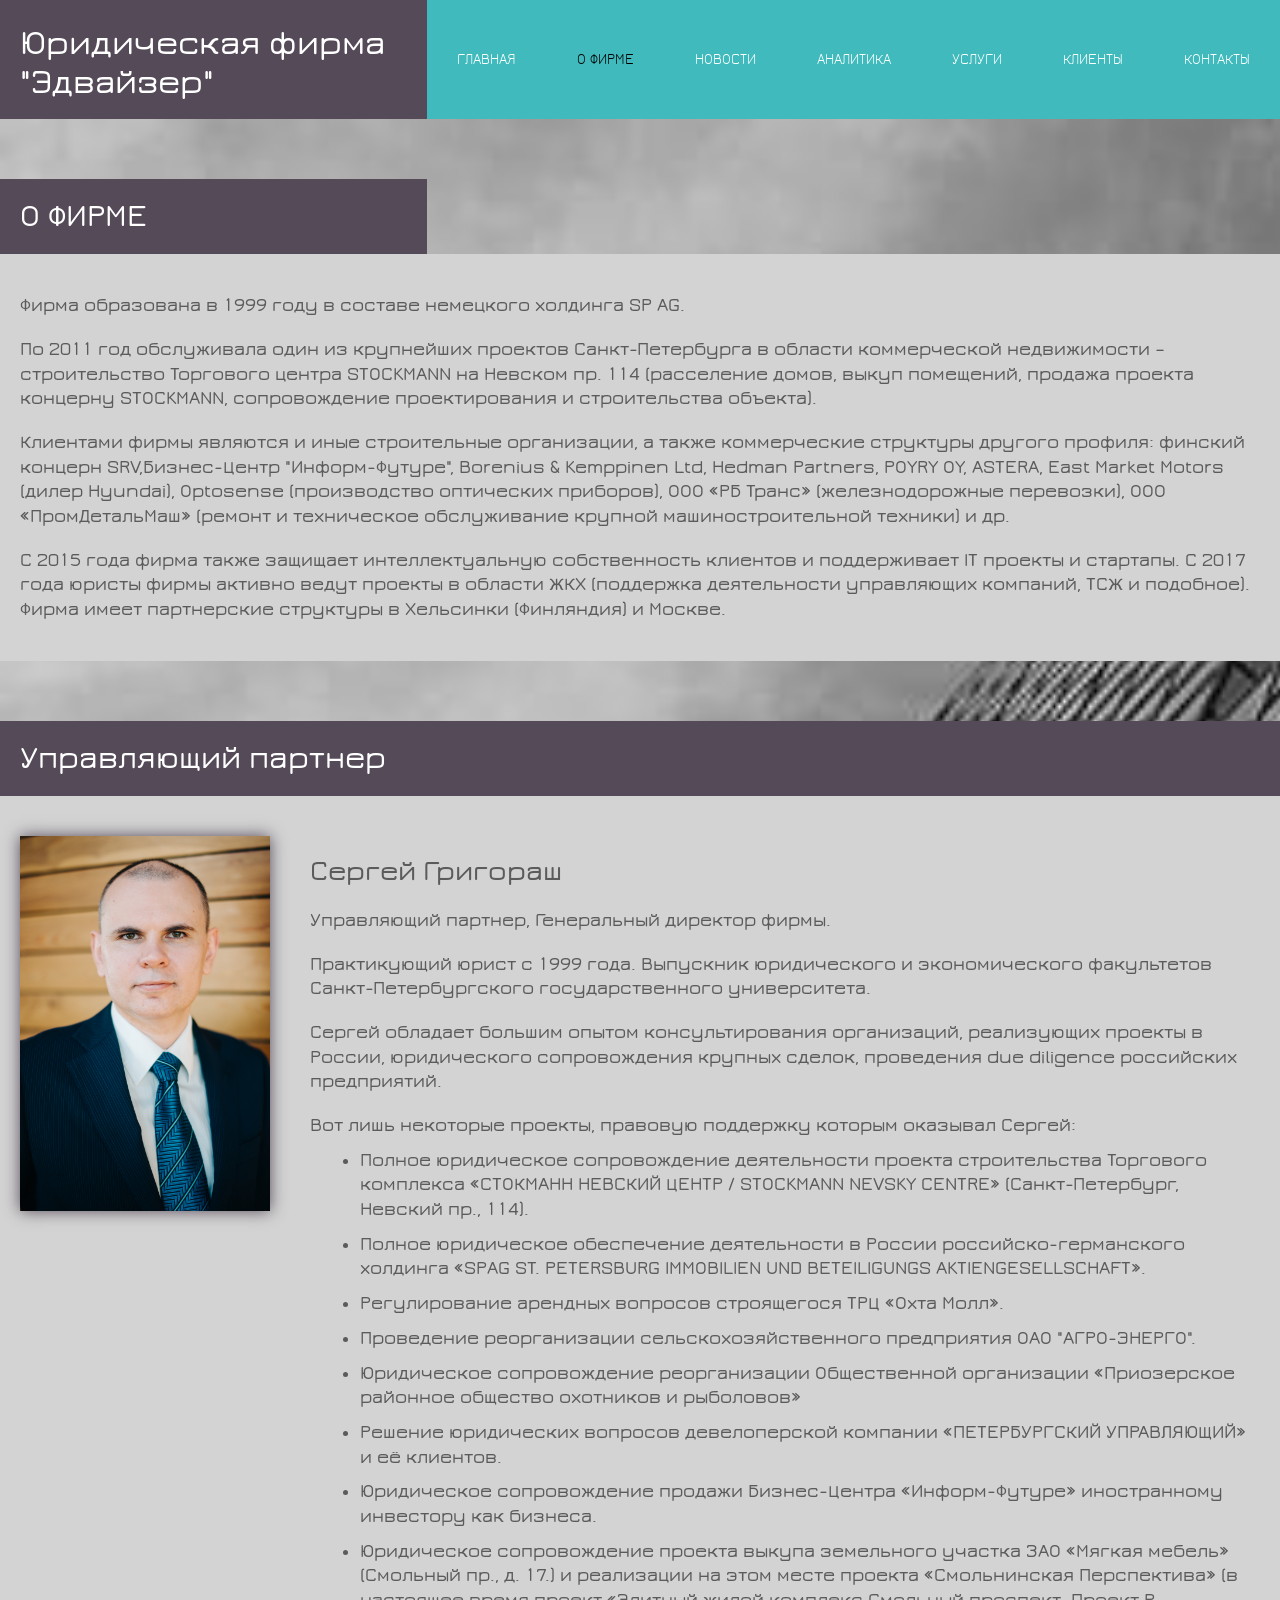
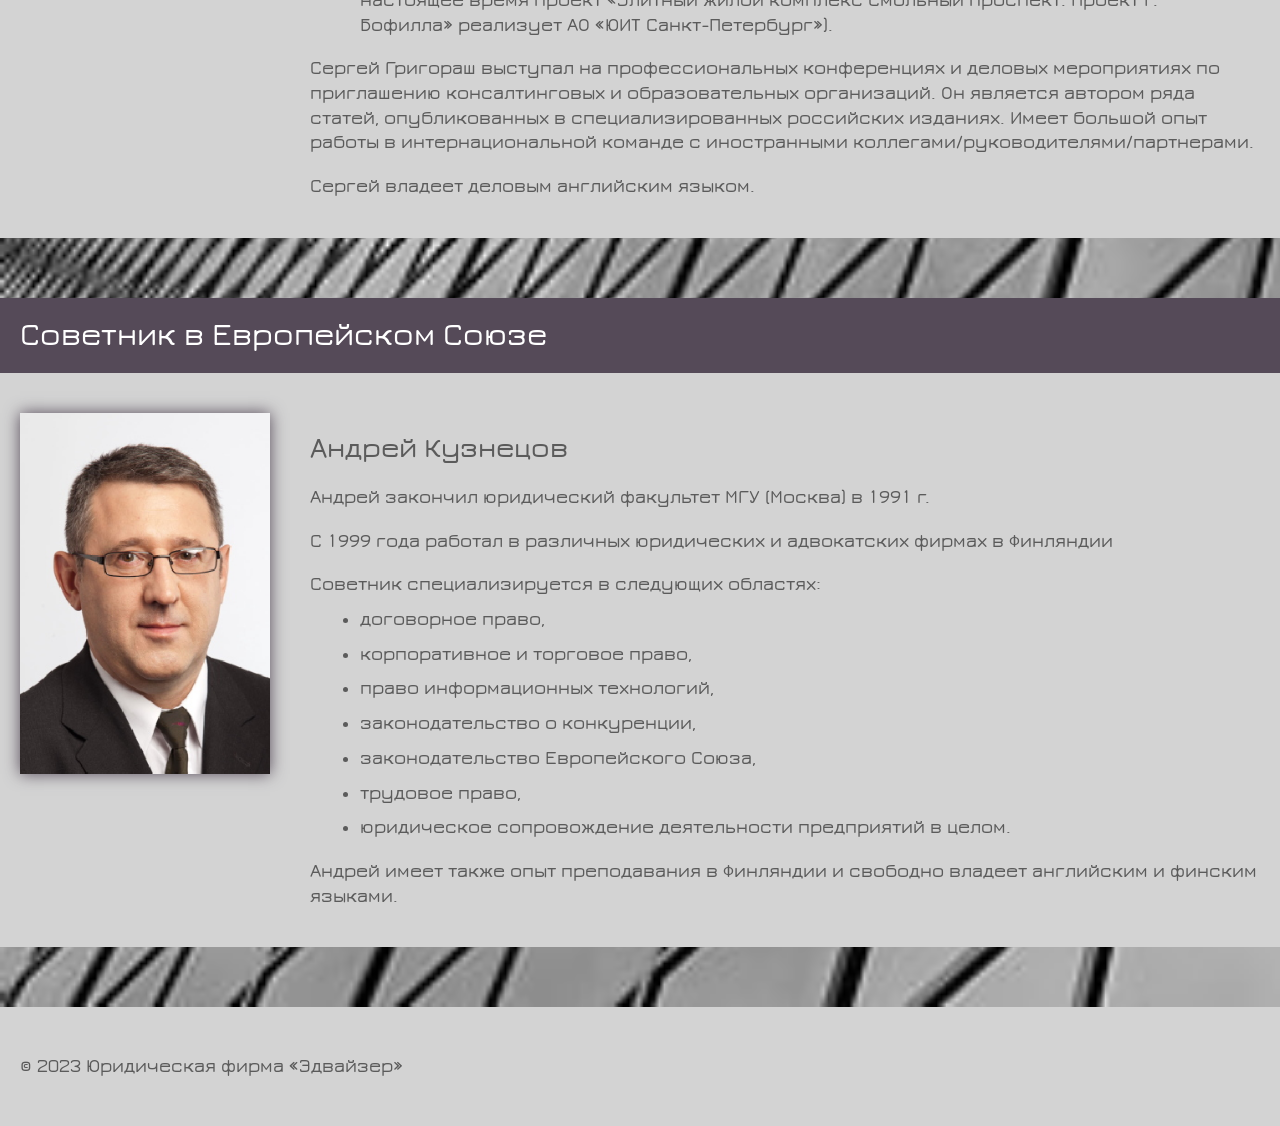
==== about.html @ 4d9f689a "feat: скопировать конетнт из первой версии сайта" ====
<!DOCTYPE html>
<html lang="ru">

<head>
  <meta charset="UTF-8">
  <meta http-equiv="X-UA-Compatible" content="IE=edge">
  <meta name="viewport" content="width=device-width, initial-scale=1.0">
  <link rel="stylesheet" href="./styles/normalize.css">
  <link rel="stylesheet" href="./styles/styles.css">
  <title>О ФИРМЕ</title>
</head>

<body class="page">

  <header class="header">
    <h1 class="header__title">Юридическая фирма "Эдвайзер"</h1>
    <nav class="nav">
      <a href="./index.html" class="nav__title">главная</a>
      <a href="./about.html" class="nav__title  nav__title_active">о фирме</a>
      <a href="./news.html" class="nav__title">новости</a>
      <a href="#" class="nav__title">аналитика</a>
      <a href="./service.html" class="nav__title">услуги</a>
      <a href="./clients.html" class="nav__title">клиенты</a>
      <a href="./contacts.html" class="nav__title">контакты</a>
    </nav>
  </header>

  <!-- ОСНОВНОЕ -->
  <main class="content content__about-firm">
    <section class="block">
      <h2 class="block__title block__title_about-firm">О ФИРМЕ</h2>
      <article class="block__text">
        <p> Фирма образована в 1999 году в составе немецкого
          холдинга SP AG.
        </p>
        <p>
          По 2011 год обслуживала один из крупнейших проектов Санкт-Петербурга в области коммерческой недвижимости –
          строительство Торгового центра STOCKMANN на Невском пр. 114 (расселение домов, выкуп помещений, продажа
          проекта концерну STOCKMANN, сопровождение проектирования и строительства объекта).
        </p>
        <p>
          Клиентами фирмы являются и иные строительные
          организации, а также коммерческие структуры другого профиля: финский концерн SRV,Бизнес-Центр
          "Информ-Футуре", Borenius & Kemppinen Ltd, Hedman Partners, POYRY OY, ASTERA, East Market Motors (дилер
          Hyundai), Optosense (производство оптических приборов), ООО «РБ Транс» (железнодорожные перевозки), ООО
          «ПромДетальМаш» (ремонт и техническое обслуживание крупной машиностроительной техники) и др.
        </p>
        <p>
          С 2015 года фирма также защищает интеллектуальную
          собственность клиентов и поддерживает IT проекты и стартапы.
          С 2017 года юристы фирмы активно ведут проекты в области ЖКХ (поддержка деятельности управляющих компаний,
          ТСЖ и подобное).
          Фирма имеет партнерские структуры в Хельсинки (Финляндия) и Москве.
        </p>
      </article>
    </section>

    <!-- ГРИГОРАШ -->
    <section class="block">
      <h2 class="block__title">Управляющий партнер</h2>
      <div class="block__description">
        <div class="block__photo-place">
          <img class="block__photo" src="./images/Grigorash-portrait.jpg" alt="Портрет Григораш">
        </div>
        <article class="block__text">
          <h2>Сергей Григораш</h2>
          <p>Управляющий партнер, Генеральный директор фирмы.</p>
          <p>Практикующий юрист с 1999 года. Выпускник юридического и экономического факультетов Санкт-Петербургского
            государственного университета.</p>
          <p>Сергей обладает большим опытом консультирования организаций, реализующих проекты в России, юридического
            сопровождения крупных сделок, проведения due diligence российских предприятий.</p>
          <ul><span class="block__list_header">Вот лишь некоторые проекты, правовую поддержку которым оказывал
              Сергей:</span>
            <li class="block__list">Полное юридическое сопровождение деятельности проекта строительства Торгового
              комплекса «СТОКМАНН
              НЕВСКИЙ ЦЕНТР / STOCKMANN NEVSKY CENTRE» (Санкт-Петербург, Невский пр., 114).</li>
            <li class="block__list">Полное юридическое обеспечение деятельности в России российско-германского холдинга
              «SPAG ST. PETERSBURG
              IMMOBILIEN UND BETEILIGUNGS AKTIENGESELLSСHAFT».</li>
            <li class="block__list">Регулирование арендных вопросов строящегося ТРЦ «Охта Молл».</li>
            <li class="block__list">Проведение реорганизации сельскохозяйственного предприятия ОАО "АГРО-ЭНЕРГО".</li>
            <li class="block__list">Юридическое сопровождение реорганизации Общественной организации «Приозерское
              районное общество
              охотников и рыболовов»</li>
            <li class="block__list">Решение юридических вопросов девелоперской компании «ПЕТЕРБУРГСКИЙ УПРАВЛЯЮЩИЙ» и её
              клиентов.</li>
            <li class="block__list">Юридическое сопровождение продажи Бизнес-Центра «Информ-Футуре» иностранному
              инвестору как бизнеса.</li>
            <li class="block__list">Юридическое сопровождение проекта выкупа земельного участка ЗАО «Мягкая мебель»
              (Смольный пр., д. 17.) и
              реализации на этом месте проекта «Смольнинская Перспектива» (в настоящее время проект «Элитный жилой
              комплекс Смольный проспект. Проект Р. Бофилла» реализует АО «ЮИТ Санкт-Петербург»).</li>
          </ul>
          <p>Сергей Григораш выступал на профессиональных конференциях и деловых мероприятиях по приглашению
            консалтинговых и образовательных организаций. Он является автором ряда статей, опубликованных в
            специализированных российских изданиях. Имеет большой опыт работы в интернациональной команде с иностранными
            коллегами/руководителями/партнерами.</p>
          <p>Сергей владеет деловым английским языком.</p>
        </article>
      </div>
    </section>

    <!-- КУЗНЕЦОВ -->
    <section class="block">
      <h2 class="block__title">Советник в Европейском Союзе</h2>
      <div class="block__description">
        <div class="block__photo-place">
          <img class="block__photo" src="./images/Kuznetsov-portrait.png" alt="Портрет Кузнецов">
        </div>
        <article class="block__text">
          <h2>Андрей Кузнецов</h2>
          <p>Андрей закончил юридический факультет МГУ (Москва) в 1991 г.</p>
          <p>C 1999 года работал в различных юридических и адвокатских фирмах в Финляндии</p>
          <ul><span class="block__list_header">Советник специализируется в
              следующих областях:</span>
            <li class="block__list">договорное право,</li>
            <li class="block__list">корпоративное и торговое право,</li>
            <li class="block__list">право информационных технологий,</li>
            <li class="block__list">законодательство о конкуренции,</li>
            <li class="block__list">законодательство Европейского Союза,</li>
            <li class="block__list">трудовое право,</li>
            <li class="block__list">юридическое сопровождение деятельности предприятий в целом.</li>
          </ul>
          <p>Андрей имеет также опыт преподавания в Финляндии и свободно владеет английским и финским языками.</p>
        </article>
      </div>
    </section>

  </main>

  <!-- ПОДВАЛ -->
  <footer class="footer">
    <p class="card__text card_theme_grey">​​© 2023 Юридическая фирма «Эдвайзер»</p>
  </footer>

</body>

</html>
---- styles/styles.css ----
/* ШРИФТЫ */

@font-face {
  src: url(../fonts/JuraBold.woff);
  font-family: 'Jura Bold';
  font-style: bold;
}
@font-face {
  src: url(../fonts/JuraLight.woff);
  font-family: 'Jura Light';
  font-style: light;
}
@font-face {
  src: url(../fonts/JuraMedium.woff);
  font-family: 'Jura Medium';
  font-weight: medium;
}

@font-face {
  src: url(../fonts/JuraRegular.woff);
  font-family: 'Jura';
}

/* ОБЩИЕ */
/* a {
  margin: 0;
  padding: 0;
  text-decoration: none;
} */

.page {
  min-width: 1100px;
  max-width: 1600px;
  height: 100%;
  margin: 0 auto;
  display: flex;
  flex-direction: column;
  font-family: 'Jura Bold', Arial, Helvetica, sans-serif;
  font-size: 15px;
}

/* ЗАГОЛОВОК */
.header {
  min-height: 119px;
  background-color: rgb(85, 74, 88);
  display: flex;
  position: sticky;
  top: 0;
}

.header__title {
  width: 33.33%;
  height: 71px;
  line-height: 1.1em;
  font-size: 35px;
  color: rgb(255, 255, 255);
  font-weight: 100;
  margin: auto;
  box-sizing: border-box;
  padding-left: 20px;
}

/* МЕНЮ */
.nav {
  width: 66.67%;
  height: 119px;
  background-color: rgb(64, 186, 188);
  display: flex;
  justify-content: space-between;
  box-sizing: border-box;

}

.nav__title {
  text-decoration: none;
  font-family: jura, sans-serif;
  line-height: 20px;
  color: rgb(255, 255, 255);
  text-transform: uppercase;
  margin: auto;
  transition: transform .2s linear;
}

.nav__title:hover {
  transform: scale(1.2);
}

.nav__title_active {
  color: black;
}

/* ОСНОВНОЕ */
.content {
  /* min-height: 300px; */
  background-image: url(../images/building.jpg);
  background-repeat: no-repeat;
  background-size: cover;
  margin: 0;
  display: flex;
  padding-bottom: 60px;
}

.content__about-firm {
  flex-direction: column;
}

.block {
  width: 100%;
  display: flex;
  flex-direction: column;
  margin-top: 60px;
}

.block__map {
  flex-direction: row;
}

.map {
  width: 66.67%;
  height: 700px;
}

.adress {
  width: 33.33%;
  background-color: lightgray;
  color: rgb(91, 91, 91);
  line-height: 1.3em;
  font-size: 19px;
  font-weight: 100;
  padding-left: 20px;
}

.block__title {
  line-height: 1.1em;
  font-size: 32px;
  color: rgb(255, 255, 255);
  font-weight: 100;
  padding: 20px 20px;
  margin: 0;
  background-color: rgb(85, 74, 88);
}

.block__title_about-firm {
  width: 33.33%;
  box-sizing: border-box;
}

.block__text {
  background-color: lightgray;
  color: rgb(91, 91, 91);
  line-height: 1.3em;
  font-size: 19px;
  font-weight: 100;
  padding: 20px;
  margin: 0;
}

.block__description {
  display: flex;
  background-color: lightgray;
  padding-top: 20px;
}

.block__photo-place {
  align-self: flex-start;
  margin: 20px;
}

.block__photo {
  width: 250px;
  box-shadow: 0 0 15px 0 rgb(85 74 88);
}

.block__list_header {
  margin: -40px;
}

.block__list {
  margin: 10px;
}

/*************/

/* .firm-description {
  box-sizing: content-box;
}

.subtitle {
  min-height: 119px;
  background-color: rgb(85, 74, 88);
  display: flex;
}

.subtitle__text {
  width: 30%;
  height: 71px;
  line-height: 1.1em;
  font-size: 35px;
  color: rgb(255, 255, 255);
  font-weight: 100;
  padding-left: 20px;
  margin: auto;
} */

.cards {
  list-style: none;
  margin: 0;
  padding: 60px 0 0;
  display: flex;
  flex-wrap: wrap;
  width: 100%;
}

.card {
  margin: 0;
  width: 33.33%;
  height: 350px;
  box-sizing: border-box;
  display: flex;
  flex-direction: column;
}

.card__title {
  height: 20%;
  line-height: 1.1em;
  font-size: 32px;
  color: rgb(255, 255, 255);
  font-weight: 100;
  padding: 20px 20px 0;
  margin: 0;
}

.card__text {
  height: 70%;
  line-height: 1.3em;
  font-size: 19px;
  color: rgb(255, 255, 255);
  font-weight: 100;
  padding: 20px;
  margin: 0;
}

.card__text_type_description {
  line-height: 1.3em;
  font-size: 19px;
  color: rgb(255, 255, 255);
  font-weight: 100;
  padding: 20px;
  margin: 0;
  box-sizing: content-box;
}

.card_theme_dark-grey {
  background-color: rgb(85, 74, 88);
}

.card_theme_grey {
  background-color: lightgray;
  color: rgb(91, 91, 91);
}

.card_theme_light-blue {
  background-color: rgb(64, 186, 188);
}

.card_theme_white {
  background-color: white;
  color: rgb(64, 186, 188);
  }

.card__text_theme_white {
  color: rgb(91, 91, 91);
}

.card_type_header {
  height: 76px;
}

.card__links {
  height: 10%;
  display: flex;
  flex-direction: row-reverse;
  padding: 10px 20px;
}

.card__link {
  text-decoration: none;
  line-height: 20px;
  color: rgb(64, 186, 188);
  text-transform: uppercase;
  transition: transform .2s linear;
}

.card__link:hover {
  transform: scale(1.2);
}

.clients {
  flex-wrap: wrap;
  background-color: lightgray;
  list-style: none;
  margin: 0;
  padding: 0;
  display: flex;
  gap: 40px;
  justify-content: space-evenly;
}

.client {
  width: 300px;
  height: 300px;
}

.client__logo {
  height: 200px;
  width: 300px;
  object-fit: contain;
}

.client__name {
  color: rgb(91, 91, 91);
  line-height: 1.3em;
  font-size: 25px;
  font-weight: 100;
  text-align: center;
}



.footer {
  min-height: 119px;
  background-color: lightgray;
  display: flex;
  flex-direction: column;
  justify-content: center;
 }
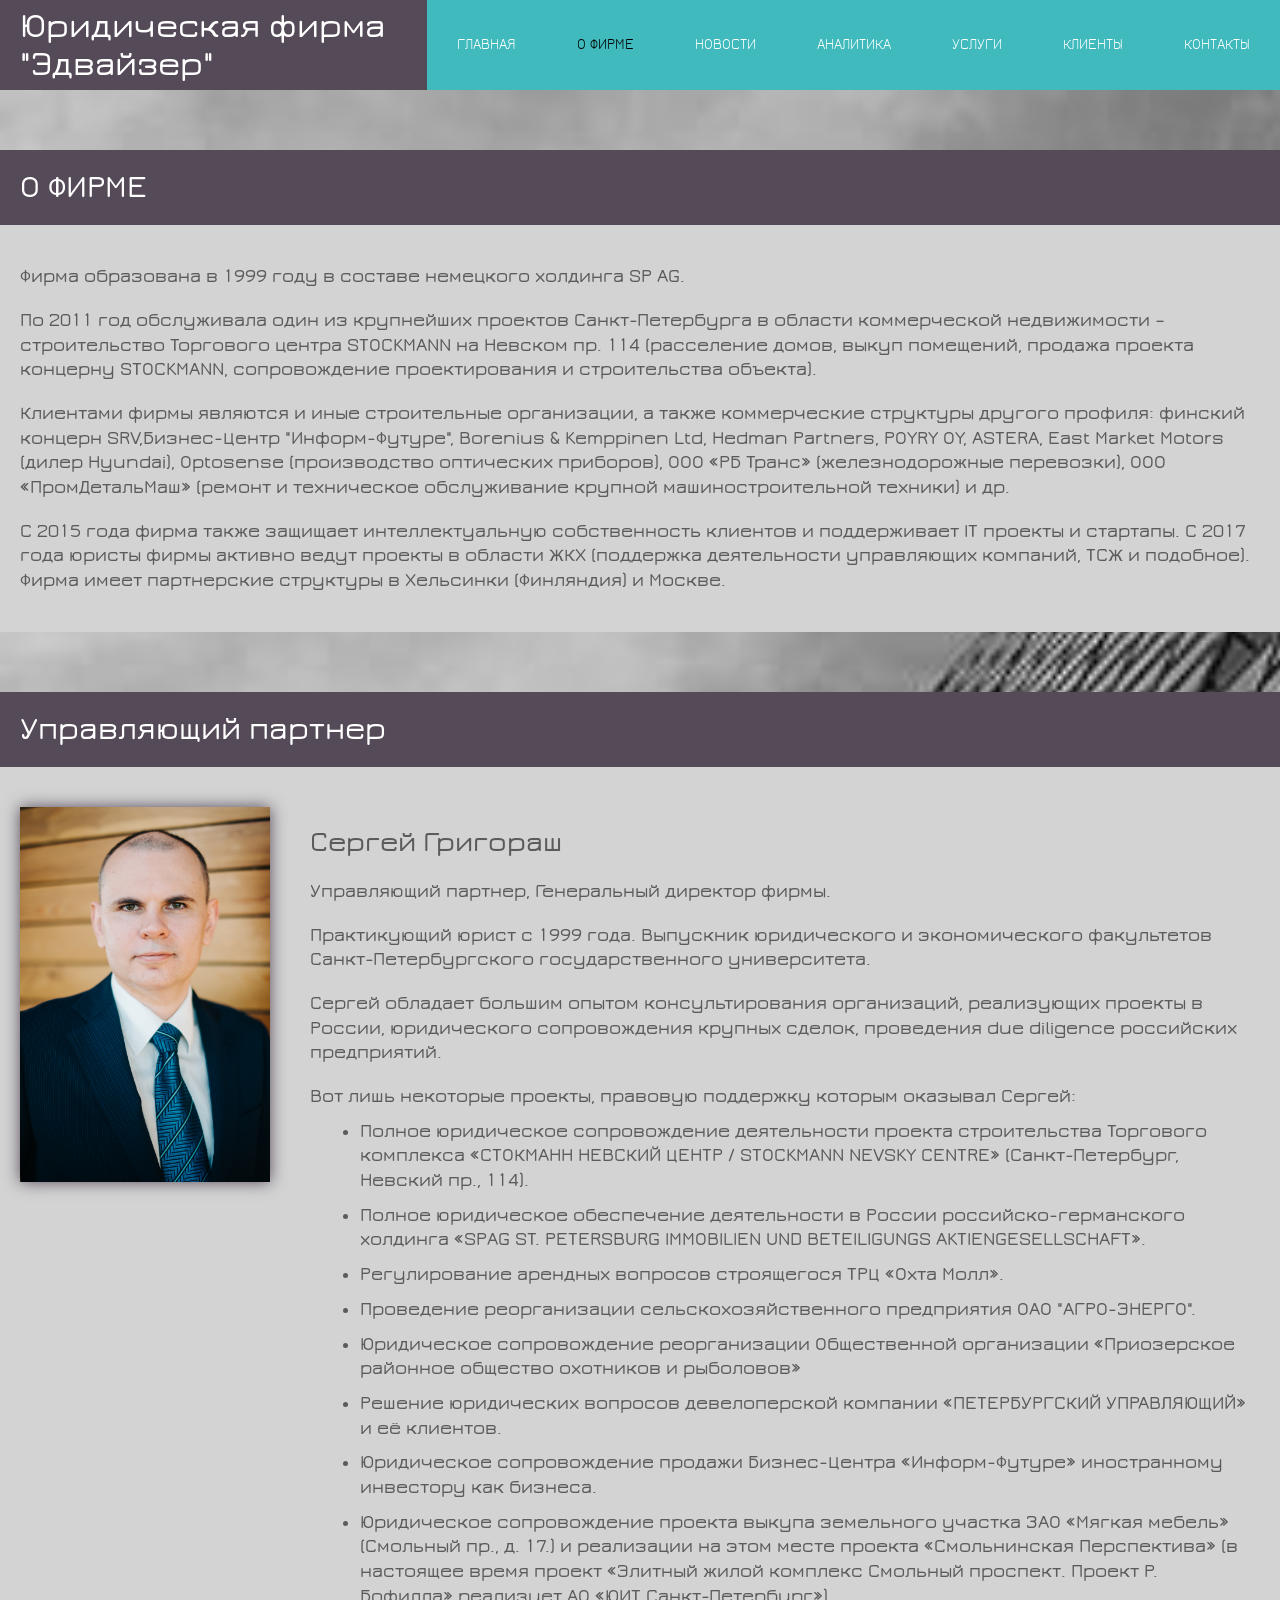
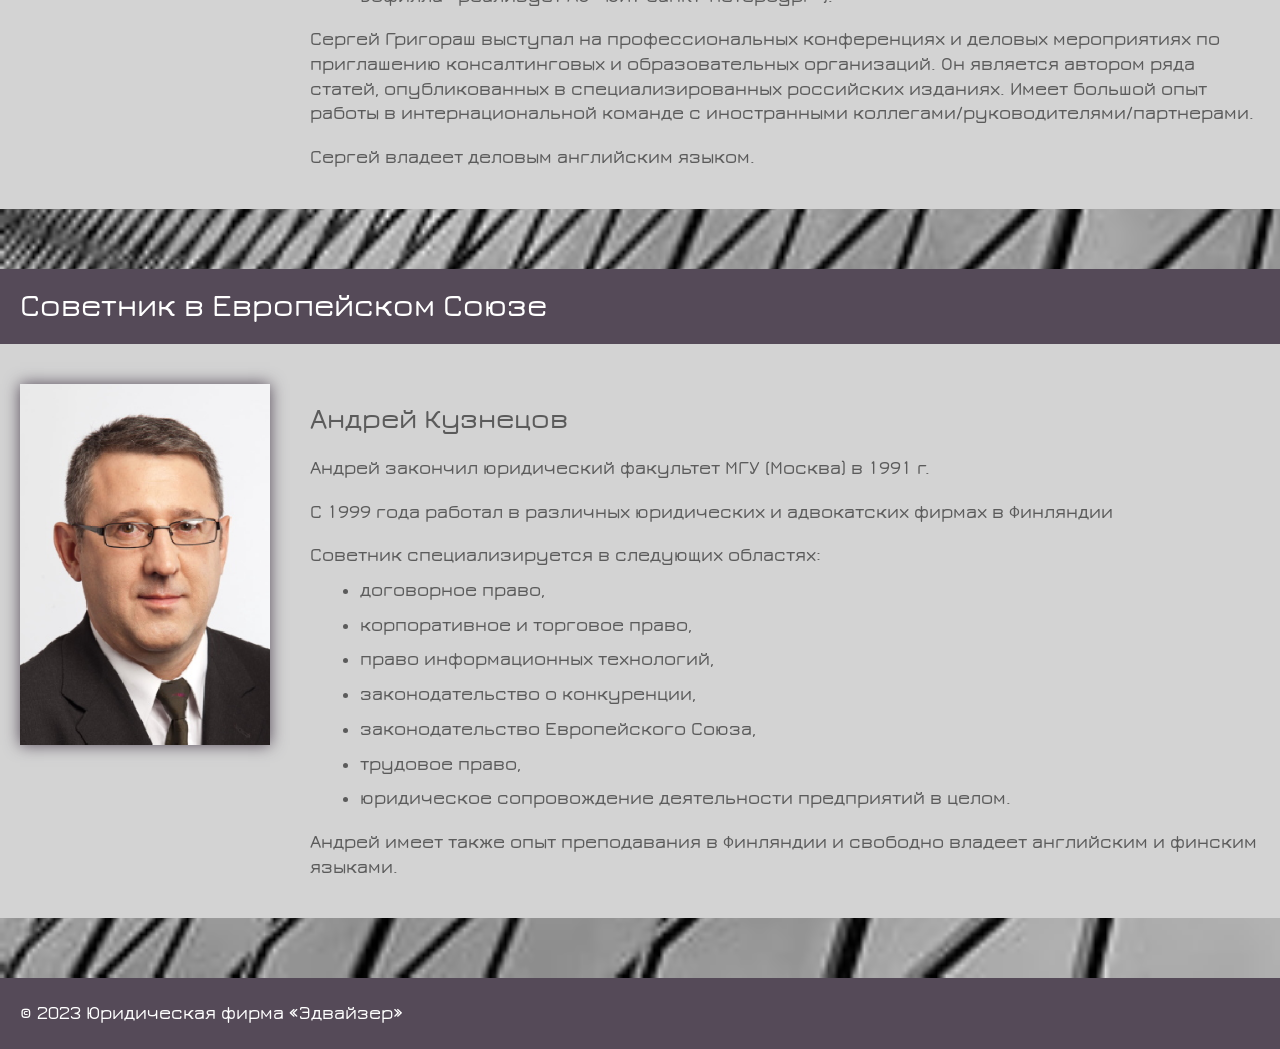
==== commit d2fe3390: "ref: сверстать О фирме" ====
--- a/about.html
+++ b/about.html
@@ -5,8 +5,9 @@
   <meta charset="UTF-8">
   <meta http-equiv="X-UA-Compatible" content="IE=edge">
   <meta name="viewport" content="width=device-width, initial-scale=1.0">
-  <link rel="stylesheet" href="./styles/normalize.css">
-  <link rel="stylesheet" href="./styles/styles.css">
+  <!-- <link rel="stylesheet" href="./styles/normalize.css">
+  <link rel="stylesheet" href="./styles/styles.css"> -->
+  <link rel="stylesheet" href="./pages/index.css">
   <title>О ФИРМЕ</title>
 </head>
 
@@ -25,8 +26,7 @@
     </nav>
   </header>
 
-  <!-- ОСНОВНОЕ -->
-  <main class="content content__about-firm">
+  <main class="layout">
     <section class="block">
       <h2 class="block__title block__title_about-firm">О ФИРМЕ</h2>
       <article class="block__text">
@@ -55,7 +55,6 @@
       </article>
     </section>
 
-    <!-- ГРИГОРАШ -->
     <section class="block">
       <h2 class="block__title">Управляющий партнер</h2>
       <div class="block__description">
@@ -100,7 +99,6 @@
       </div>
     </section>
 
-    <!-- КУЗНЕЦОВ -->
     <section class="block">
       <h2 class="block__title">Советник в Европейском Союзе</h2>
       <div class="block__description">
@@ -128,11 +126,111 @@
 
   </main>
 
+  <!-- <main class="content content__about-firm">
+    <section class="block">
+      <h2 class="block__title block__title_about-firm">О ФИРМЕ</h2>
+      <article class="block__text">
+        <p> Фирма образована в 1999 году в составе немецкого
+          холдинга SP AG.
+        </p>
+        <p>
+          По 2011 год обслуживала один из крупнейших проектов Санкт-Петербурга в области коммерческой недвижимости –
+          строительство Торгового центра STOCKMANN на Невском пр. 114 (расселение домов, выкуп помещений, продажа
+          проекта концерну STOCKMANN, сопровождение проектирования и строительства объекта).
+        </p>
+        <p>
+          Клиентами фирмы являются и иные строительные
+          организации, а также коммерческие структуры другого профиля: финский концерн SRV,Бизнес-Центр
+          "Информ-Футуре", Borenius & Kemppinen Ltd, Hedman Partners, POYRY OY, ASTERA, East Market Motors (дилер
+          Hyundai), Optosense (производство оптических приборов), ООО «РБ Транс» (железнодорожные перевозки), ООО
+          «ПромДетальМаш» (ремонт и техническое обслуживание крупной машиностроительной техники) и др.
+        </p>
+        <p>
+          С 2015 года фирма также защищает интеллектуальную
+          собственность клиентов и поддерживает IT проекты и стартапы.
+          С 2017 года юристы фирмы активно ведут проекты в области ЖКХ (поддержка деятельности управляющих компаний,
+          ТСЖ и подобное).
+          Фирма имеет партнерские структуры в Хельсинки (Финляндия) и Москве.
+        </p>
+      </article>
+    </section>
+
+    <section class="block">
+      <h2 class="block__title">Управляющий партнер</h2>
+      <div class="block__description">
+        <div class="block__photo-place">
+          <img class="block__photo" src="./images/Grigorash-portrait.jpg" alt="Портрет Григораш">
+        </div>
+        <article class="block__text">
+          <h2>Сергей Григораш</h2>
+          <p>Управляющий партнер, Генеральный директор фирмы.</p>
+          <p>Практикующий юрист с 1999 года. Выпускник юридического и экономического факультетов Санкт-Петербургского
+            государственного университета.</p>
+          <p>Сергей обладает большим опытом консультирования организаций, реализующих проекты в России, юридического
+            сопровождения крупных сделок, проведения due diligence российских предприятий.</p>
+          <ul><span class="block__list_header">Вот лишь некоторые проекты, правовую поддержку которым оказывал
+              Сергей:</span>
+            <li class="block__list">Полное юридическое сопровождение деятельности проекта строительства Торгового
+              комплекса «СТОКМАНН
+              НЕВСКИЙ ЦЕНТР / STOCKMANN NEVSKY CENTRE» (Санкт-Петербург, Невский пр., 114).</li>
+            <li class="block__list">Полное юридическое обеспечение деятельности в России российско-германского холдинга
+              «SPAG ST. PETERSBURG
+              IMMOBILIEN UND BETEILIGUNGS AKTIENGESELLSСHAFT».</li>
+            <li class="block__list">Регулирование арендных вопросов строящегося ТРЦ «Охта Молл».</li>
+            <li class="block__list">Проведение реорганизации сельскохозяйственного предприятия ОАО "АГРО-ЭНЕРГО".</li>
+            <li class="block__list">Юридическое сопровождение реорганизации Общественной организации «Приозерское
+              районное общество
+              охотников и рыболовов»</li>
+            <li class="block__list">Решение юридических вопросов девелоперской компании «ПЕТЕРБУРГСКИЙ УПРАВЛЯЮЩИЙ» и её
+              клиентов.</li>
+            <li class="block__list">Юридическое сопровождение продажи Бизнес-Центра «Информ-Футуре» иностранному
+              инвестору как бизнеса.</li>
+            <li class="block__list">Юридическое сопровождение проекта выкупа земельного участка ЗАО «Мягкая мебель»
+              (Смольный пр., д. 17.) и
+              реализации на этом месте проекта «Смольнинская Перспектива» (в настоящее время проект «Элитный жилой
+              комплекс Смольный проспект. Проект Р. Бофилла» реализует АО «ЮИТ Санкт-Петербург»).</li>
+          </ul>
+          <p>Сергей Григораш выступал на профессиональных конференциях и деловых мероприятиях по приглашению
+            консалтинговых и образовательных организаций. Он является автором ряда статей, опубликованных в
+            специализированных российских изданиях. Имеет большой опыт работы в интернациональной команде с иностранными
+            коллегами/руководителями/партнерами.</p>
+          <p>Сергей владеет деловым английским языком.</p>
+        </article>
+      </div>
+    </section>
+
+    <section class="block">
+      <h2 class="block__title">Советник в Европейском Союзе</h2>
+      <div class="block__description">
+        <div class="block__photo-place">
+          <img class="block__photo" src="./images/Kuznetsov-portrait.png" alt="Портрет Кузнецов">
+        </div>
+        <article class="block__text">
+          <h2>Андрей Кузнецов</h2>
+          <p>Андрей закончил юридический факультет МГУ (Москва) в 1991 г.</p>
+          <p>C 1999 года работал в различных юридических и адвокатских фирмах в Финляндии</p>
+          <ul><span class="block__list_header">Советник специализируется в
+              следующих областях:</span>
+            <li class="block__list">договорное право,</li>
+            <li class="block__list">корпоративное и торговое право,</li>
+            <li class="block__list">право информационных технологий,</li>
+            <li class="block__list">законодательство о конкуренции,</li>
+            <li class="block__list">законодательство Европейского Союза,</li>
+            <li class="block__list">трудовое право,</li>
+            <li class="block__list">юридическое сопровождение деятельности предприятий в целом.</li>
+          </ul>
+          <p>Андрей имеет также опыт преподавания в Финляндии и свободно владеет английским и финским языками.</p>
+        </article>
+      </div>
+    </section>
+
+  </main> -->
+
   <!-- ПОДВАЛ -->
   <footer class="footer">
-    <p class="card__text card_theme_grey">​​© 2023 Юридическая фирма «Эдвайзер»</p>
+    <p class="card__text card_theme_dark-grey">​​© 2023 Юридическая фирма «Эдвайзер»</p>
   </footer>
 
 </body>
 
-</html>+</html>
--- a/pages/index.css
+++ b/pages/index.css
@@ -0,0 +1,55 @@
+@import url(../vendor/normalize.css);
+@import url(../vendor/fonts.css);
+@import url(../blocks/page/page.css);
+
+@import url(../blocks/layout/layout.css);
+
+
+@import url(../blocks/adress/adress.css);
+
+@import url(../blocks/block/block.css);
+@import url(../blocks/block/__description/block__description.css);
+@import url(../blocks/block/__list/block__list.css);
+@import url(../blocks/block/__list/_header/block__list_header.css);
+@import url(../blocks/block/__map/block__map.css);
+@import url(../blocks/block/__photo-place/block__photo-place.css);
+@import url(../blocks/block/__photo/block__photo.css);
+@import url(../blocks/block/__text/block__text.css);
+@import url(../blocks/block/__title/block__title.css);
+@import url(../blocks/block/__title/_about-firm/block__title_about-firm.css);
+
+@import url(../blocks/card/card.css);
+@import url(../blocks/card/__link/card__link.css);
+@import url(../blocks/card/__links/card__links.css);
+@import url(../blocks/card/__text/card__text.css);
+@import url(../blocks/card/__text/_theme/card__text_theme_white.css);
+@import url(../blocks/card/__text/_type/card__text_type_description.css);
+@import url(../blocks/card/__title/card__title.css);
+@import url(../blocks/card/_theme/card_theme_dark-grey.css);
+@import url(../blocks/card/_theme/card_theme_grey.css);
+@import url(../blocks/card/_theme/card_theme_light-blue.css);
+@import url(../blocks/card/_theme/card_theme_white.css);
+@import url(../blocks/card/_type/card_type_header.css);
+
+@import url(../blocks/cards/cards.css);
+
+@import url(../blocks/client/client.css);
+@import url(../blocks/client/__logo/client__logo.css);
+@import url(../blocks/client/__name/client__name.css);
+
+@import url(../blocks/clients/clients.css);
+
+@import url(../blocks/content/content.css);
+@import url(../blocks/content/__about-firm/content__about-firm.css);
+
+@import url(../blocks/footer/footer.css);
+
+@import url(../blocks/header/header.css);
+@import url(../blocks/header/__title/header__title.css);
+
+@import url(../blocks/map/map.css);
+
+@import url(../blocks/nav/nav.css);
+@import url(../blocks/nav/__title/nav__title.css);
+@import url(../blocks/nav/__title/_active/nav__title_activ.css);
+
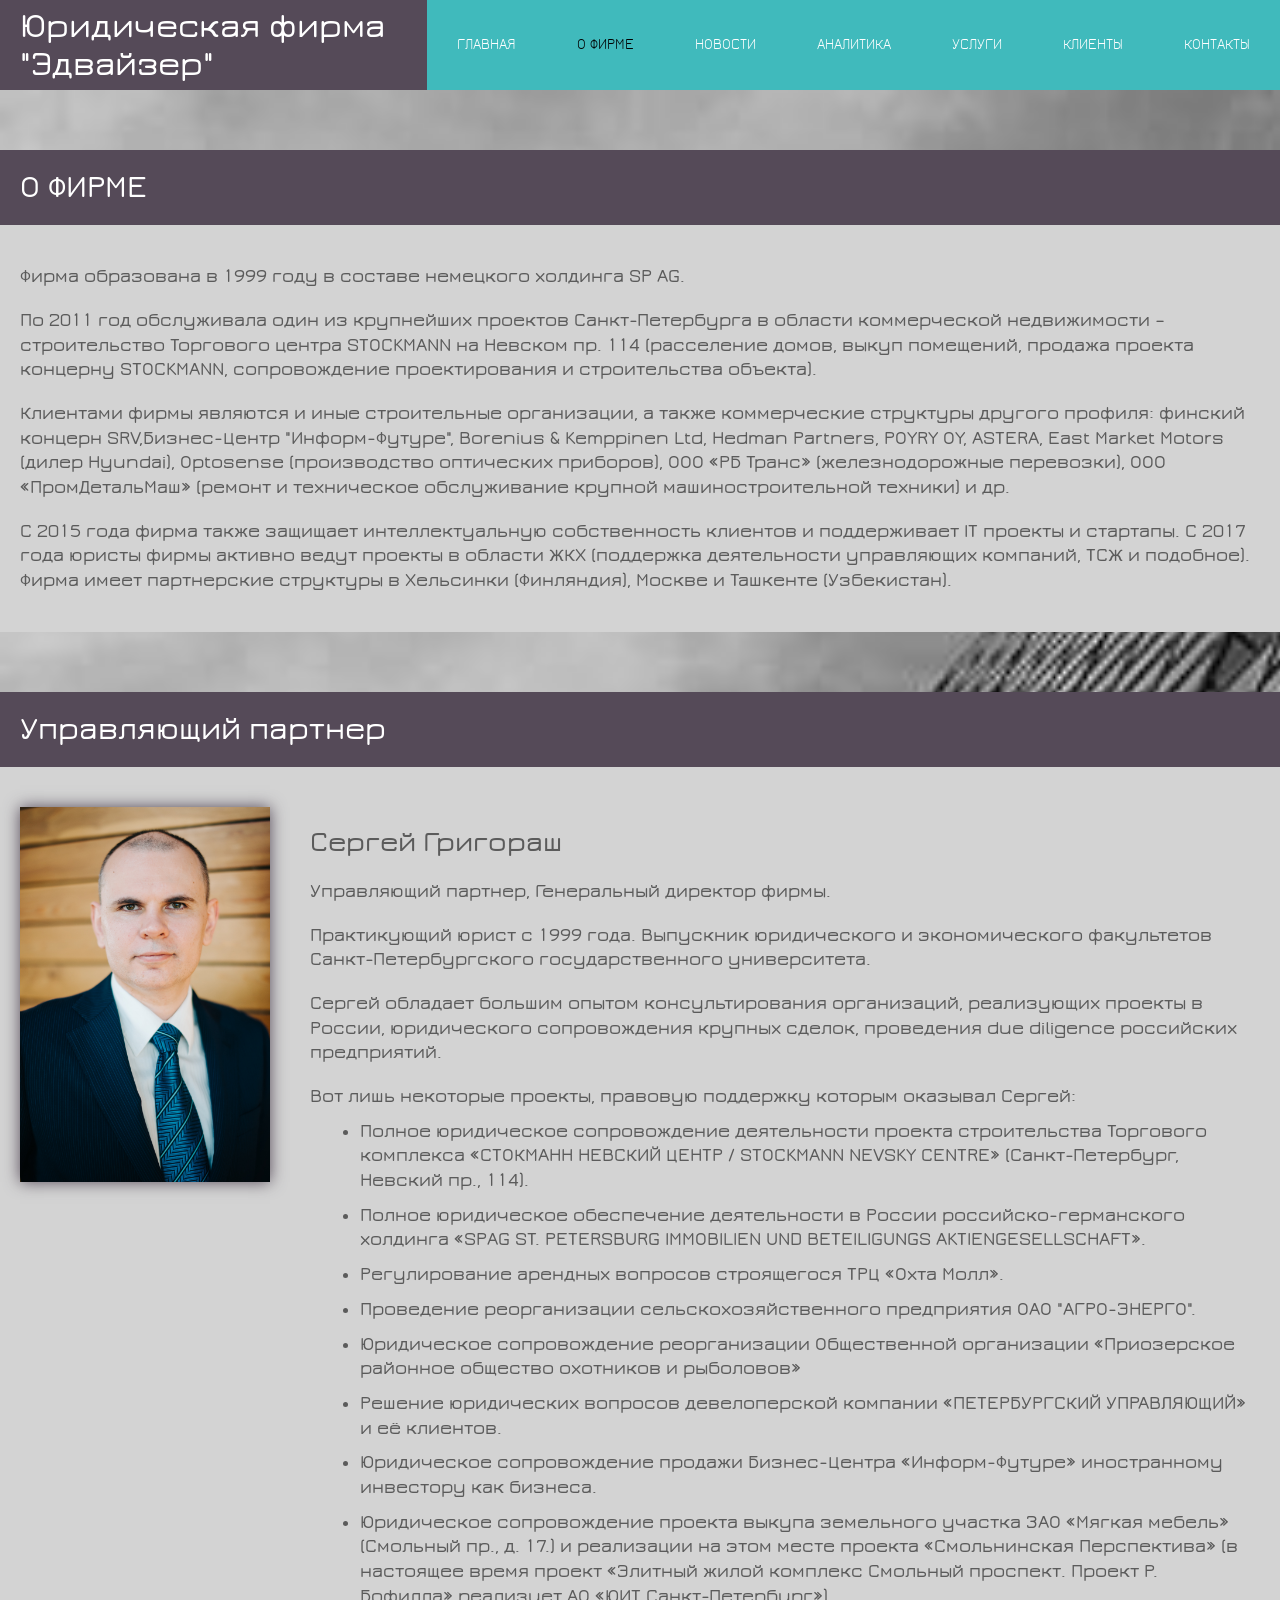
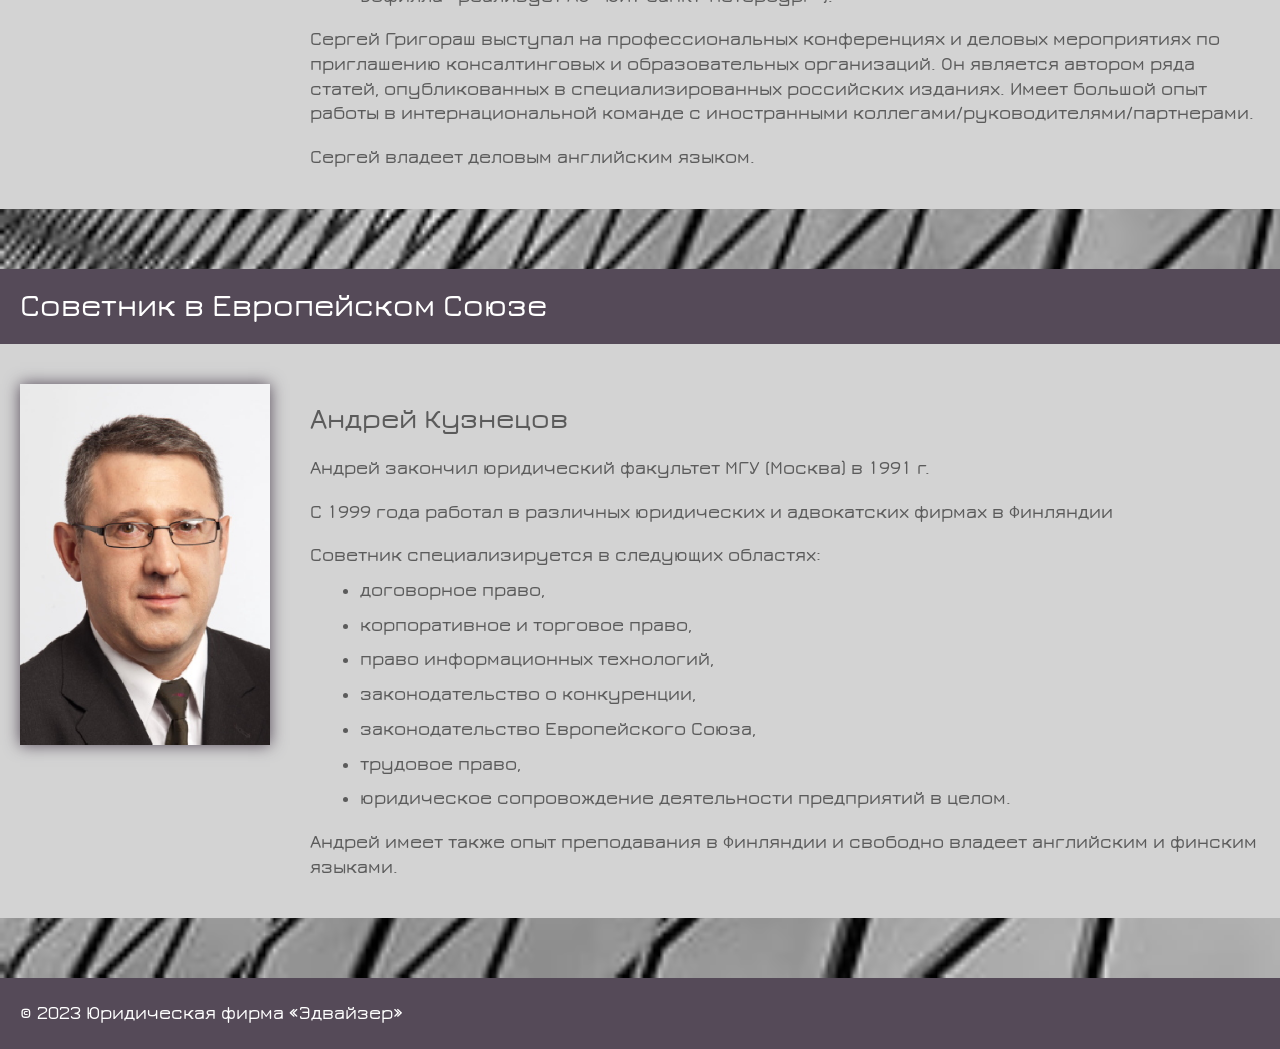
==== commit 1a06319a: "feat: all site responsive" ====
--- a/about.html
+++ b/about.html
@@ -50,7 +50,7 @@
           собственность клиентов и поддерживает IT проекты и стартапы.
           С 2017 года юристы фирмы активно ведут проекты в области ЖКХ (поддержка деятельности управляющих компаний,
           ТСЖ и подобное).
-          Фирма имеет партнерские структуры в Хельсинки (Финляндия) и Москве.
+          Фирма имеет партнерские структуры в Хельсинки (Финляндия), Москве и Ташкенте (Узбекистан).
         </p>
       </article>
     </section>
@@ -126,107 +126,6 @@
 
   </main>
 
-  <!-- <main class="content content__about-firm">
-    <section class="block">
-      <h2 class="block__title block__title_about-firm">О ФИРМЕ</h2>
-      <article class="block__text">
-        <p> Фирма образована в 1999 году в составе немецкого
-          холдинга SP AG.
-        </p>
-        <p>
-          По 2011 год обслуживала один из крупнейших проектов Санкт-Петербурга в области коммерческой недвижимости –
-          строительство Торгового центра STOCKMANN на Невском пр. 114 (расселение домов, выкуп помещений, продажа
-          проекта концерну STOCKMANN, сопровождение проектирования и строительства объекта).
-        </p>
-        <p>
-          Клиентами фирмы являются и иные строительные
-          организации, а также коммерческие структуры другого профиля: финский концерн SRV,Бизнес-Центр
-          "Информ-Футуре", Borenius & Kemppinen Ltd, Hedman Partners, POYRY OY, ASTERA, East Market Motors (дилер
-          Hyundai), Optosense (производство оптических приборов), ООО «РБ Транс» (железнодорожные перевозки), ООО
-          «ПромДетальМаш» (ремонт и техническое обслуживание крупной машиностроительной техники) и др.
-        </p>
-        <p>
-          С 2015 года фирма также защищает интеллектуальную
-          собственность клиентов и поддерживает IT проекты и стартапы.
-          С 2017 года юристы фирмы активно ведут проекты в области ЖКХ (поддержка деятельности управляющих компаний,
-          ТСЖ и подобное).
-          Фирма имеет партнерские структуры в Хельсинки (Финляндия) и Москве.
-        </p>
-      </article>
-    </section>
-
-    <section class="block">
-      <h2 class="block__title">Управляющий партнер</h2>
-      <div class="block__description">
-        <div class="block__photo-place">
-          <img class="block__photo" src="./images/Grigorash-portrait.jpg" alt="Портрет Григораш">
-        </div>
-        <article class="block__text">
-          <h2>Сергей Григораш</h2>
-          <p>Управляющий партнер, Генеральный директор фирмы.</p>
-          <p>Практикующий юрист с 1999 года. Выпускник юридического и экономического факультетов Санкт-Петербургского
-            государственного университета.</p>
-          <p>Сергей обладает большим опытом консультирования организаций, реализующих проекты в России, юридического
-            сопровождения крупных сделок, проведения due diligence российских предприятий.</p>
-          <ul><span class="block__list_header">Вот лишь некоторые проекты, правовую поддержку которым оказывал
-              Сергей:</span>
-            <li class="block__list">Полное юридическое сопровождение деятельности проекта строительства Торгового
-              комплекса «СТОКМАНН
-              НЕВСКИЙ ЦЕНТР / STOCKMANN NEVSKY CENTRE» (Санкт-Петербург, Невский пр., 114).</li>
-            <li class="block__list">Полное юридическое обеспечение деятельности в России российско-германского холдинга
-              «SPAG ST. PETERSBURG
-              IMMOBILIEN UND BETEILIGUNGS AKTIENGESELLSСHAFT».</li>
-            <li class="block__list">Регулирование арендных вопросов строящегося ТРЦ «Охта Молл».</li>
-            <li class="block__list">Проведение реорганизации сельскохозяйственного предприятия ОАО "АГРО-ЭНЕРГО".</li>
-            <li class="block__list">Юридическое сопровождение реорганизации Общественной организации «Приозерское
-              районное общество
-              охотников и рыболовов»</li>
-            <li class="block__list">Решение юридических вопросов девелоперской компании «ПЕТЕРБУРГСКИЙ УПРАВЛЯЮЩИЙ» и её
-              клиентов.</li>
-            <li class="block__list">Юридическое сопровождение продажи Бизнес-Центра «Информ-Футуре» иностранному
-              инвестору как бизнеса.</li>
-            <li class="block__list">Юридическое сопровождение проекта выкупа земельного участка ЗАО «Мягкая мебель»
-              (Смольный пр., д. 17.) и
-              реализации на этом месте проекта «Смольнинская Перспектива» (в настоящее время проект «Элитный жилой
-              комплекс Смольный проспект. Проект Р. Бофилла» реализует АО «ЮИТ Санкт-Петербург»).</li>
-          </ul>
-          <p>Сергей Григораш выступал на профессиональных конференциях и деловых мероприятиях по приглашению
-            консалтинговых и образовательных организаций. Он является автором ряда статей, опубликованных в
-            специализированных российских изданиях. Имеет большой опыт работы в интернациональной команде с иностранными
-            коллегами/руководителями/партнерами.</p>
-          <p>Сергей владеет деловым английским языком.</p>
-        </article>
-      </div>
-    </section>
-
-    <section class="block">
-      <h2 class="block__title">Советник в Европейском Союзе</h2>
-      <div class="block__description">
-        <div class="block__photo-place">
-          <img class="block__photo" src="./images/Kuznetsov-portrait.png" alt="Портрет Кузнецов">
-        </div>
-        <article class="block__text">
-          <h2>Андрей Кузнецов</h2>
-          <p>Андрей закончил юридический факультет МГУ (Москва) в 1991 г.</p>
-          <p>C 1999 года работал в различных юридических и адвокатских фирмах в Финляндии</p>
-          <ul><span class="block__list_header">Советник специализируется в
-              следующих областях:</span>
-            <li class="block__list">договорное право,</li>
-            <li class="block__list">корпоративное и торговое право,</li>
-            <li class="block__list">право информационных технологий,</li>
-            <li class="block__list">законодательство о конкуренции,</li>
-            <li class="block__list">законодательство Европейского Союза,</li>
-            <li class="block__list">трудовое право,</li>
-            <li class="block__list">юридическое сопровождение деятельности предприятий в целом.</li>
-          </ul>
-          <p>Андрей имеет также опыт преподавания в Финляндии и свободно владеет английским и финским языками.</p>
-        </article>
-      </div>
-    </section>
-
-  </main> -->
-
-  <!-- ПОДВАЛ -->
   <footer class="footer">
     <p class="card__text card_theme_dark-grey">​​© 2023 Юридическая фирма «Эдвайзер»</p>
   </footer>
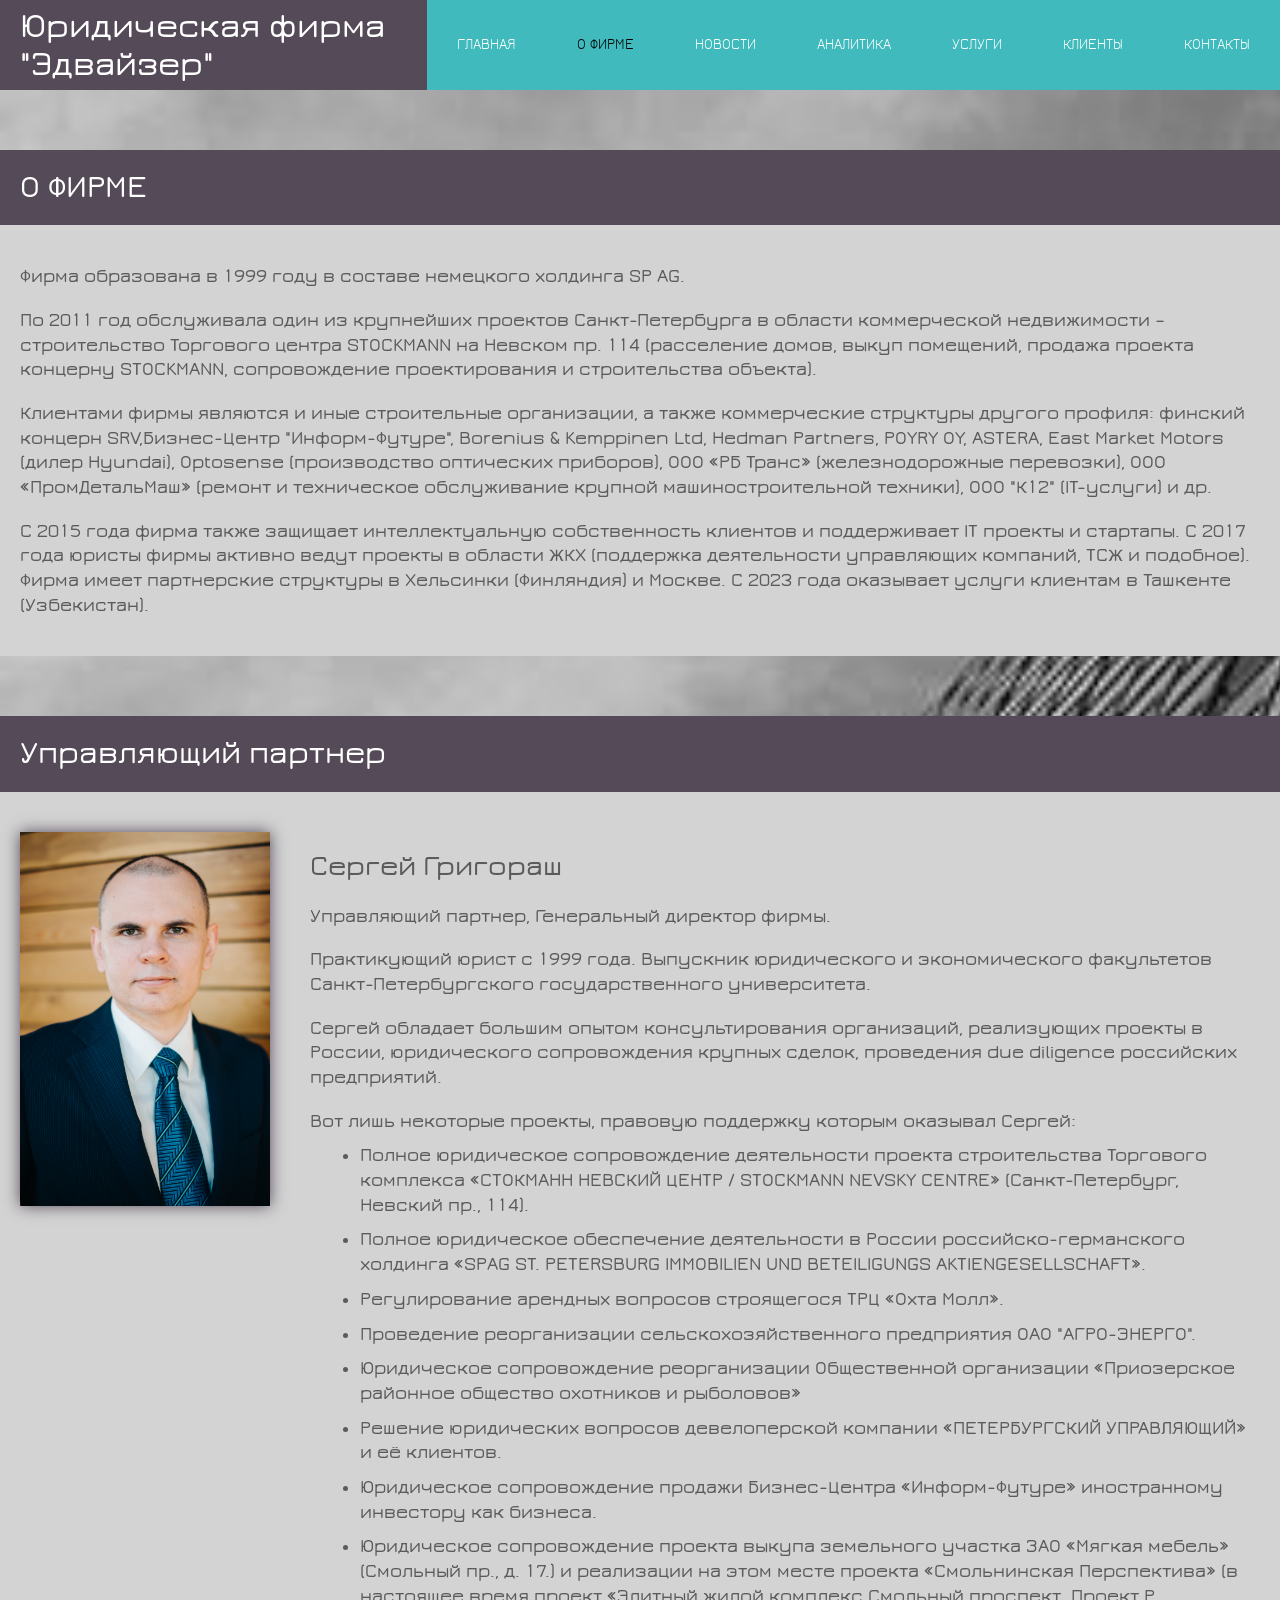
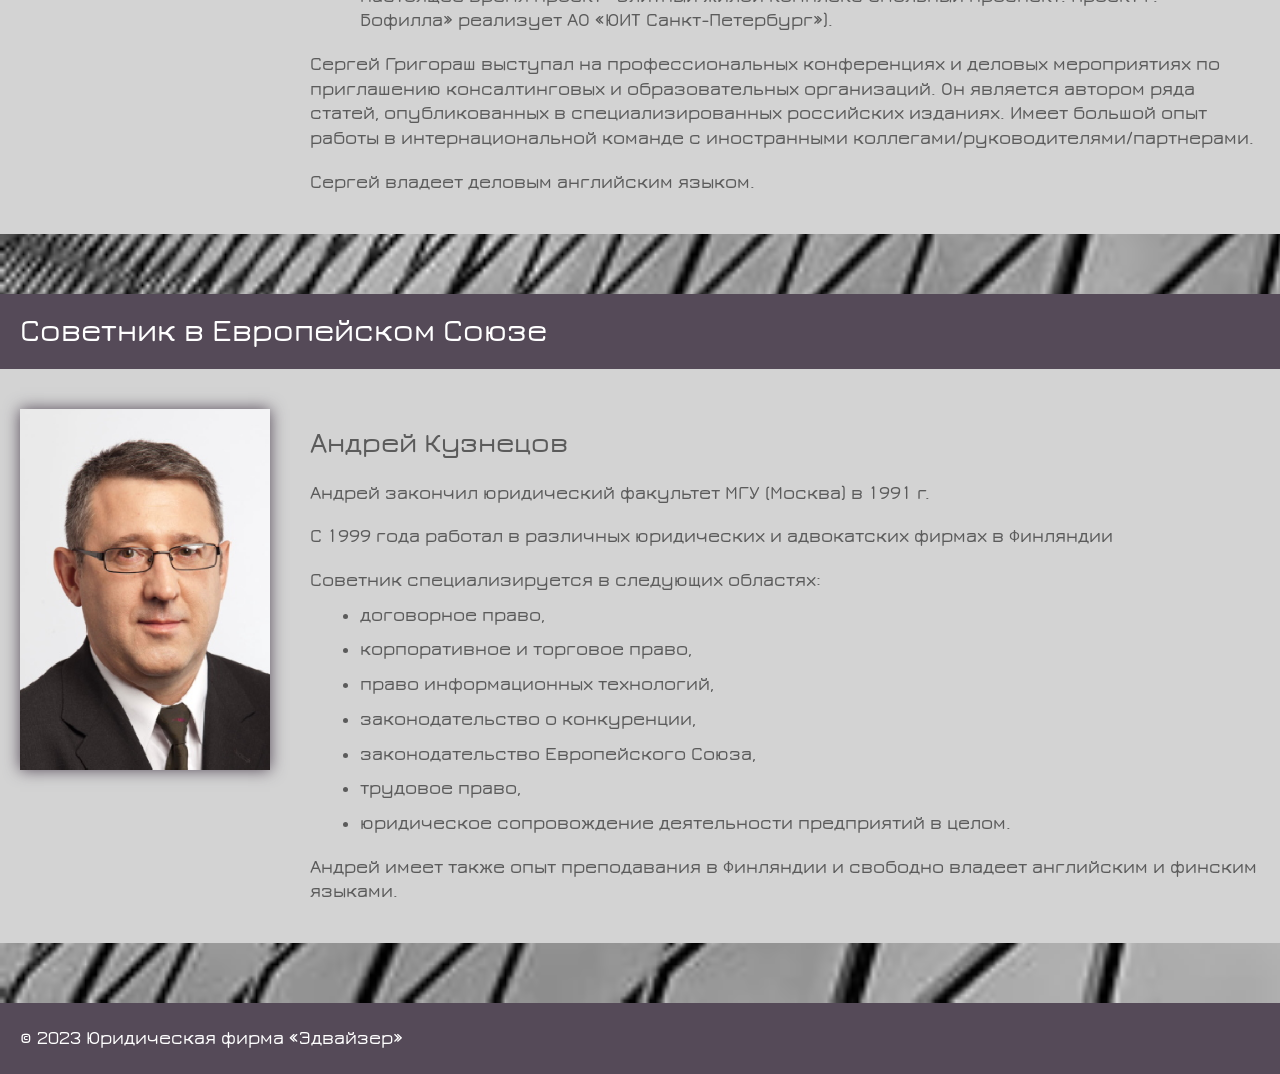
==== commit 14348667: "feat: add icon" ====
--- a/about.html
+++ b/about.html
@@ -5,21 +5,22 @@
   <meta charset="UTF-8">
   <meta http-equiv="X-UA-Compatible" content="IE=edge">
   <meta name="viewport" content="width=device-width, initial-scale=1.0">
-  <!-- <link rel="stylesheet" href="./styles/normalize.css">
-  <link rel="stylesheet" href="./styles/styles.css"> -->
-  <link rel="stylesheet" href="./pages/index.css">
+  <link rel="stylesheet" href="./pages/about.css">
+  <link rel="icon" href="favicon.png" type="image/x-icon">
   <title>О ФИРМЕ</title>
 </head>
 
 <body class="page">
 
   <header class="header">
-    <h1 class="header__title">Юридическая фирма "Эдвайзер"</h1>
+    <h1 class="header__title">
+      <a href="./index.html" class="header__title-link">Юридическая фирма "Эдвайзер"</a>
+    </h1>
     <nav class="nav">
       <a href="./index.html" class="nav__title">главная</a>
-      <a href="./about.html" class="nav__title  nav__title_active">о фирме</a>
+      <a href="#" class="nav__title  nav__title_active">о фирме</a>
       <a href="./news.html" class="nav__title">новости</a>
-      <a href="#" class="nav__title">аналитика</a>
+      <a href="./analytics.html" class="nav__title">аналитика</a>
       <a href="./service.html" class="nav__title">услуги</a>
       <a href="./clients.html" class="nav__title">клиенты</a>
       <a href="./contacts.html" class="nav__title">контакты</a>
@@ -43,14 +44,14 @@
           организации, а также коммерческие структуры другого профиля: финский концерн SRV,Бизнес-Центр
           "Информ-Футуре", Borenius & Kemppinen Ltd, Hedman Partners, POYRY OY, ASTERA, East Market Motors (дилер
           Hyundai), Optosense (производство оптических приборов), ООО «РБ Транс» (железнодорожные перевозки), ООО
-          «ПромДетальМаш» (ремонт и техническое обслуживание крупной машиностроительной техники) и др.
+          «ПромДетальМаш» (ремонт и техническое обслуживание крупной машиностроительной техники), ООО "К12" (IT-услуги) и др.
         </p>
         <p>
           С 2015 года фирма также защищает интеллектуальную
           собственность клиентов и поддерживает IT проекты и стартапы.
           С 2017 года юристы фирмы активно ведут проекты в области ЖКХ (поддержка деятельности управляющих компаний,
           ТСЖ и подобное).
-          Фирма имеет партнерские структуры в Хельсинки (Финляндия), Москве и Ташкенте (Узбекистан).
+          Фирма имеет партнерские структуры в Хельсинки (Финляндия) и Москве. С 2023 года оказывает услуги клиентам в Ташкенте (Узбекистан).
         </p>
       </article>
     </section>
--- a/pages/about.css
+++ b/pages/about.css
@@ -0,0 +1,56 @@
+@import url(../vendor/normalize.css);
+@import url(../vendor/fonts.css);
+@import url(../blocks/page/page.css);
+
+@import url(../blocks/layout/layout.css);
+
+
+/* @import url(../blocks/adress/adress.css); */
+
+@import url(../blocks/block/block.css);
+@import url(../blocks/block/__description/block__description.css);
+@import url(../blocks/block/__list/block__list.css);
+@import url(../blocks/block/__list/_header/block__list_header.css);
+/* @import url(../blocks/block/__map/block__map.css); */
+@import url(../blocks/block/__photo-place/block__photo-place.css);
+@import url(../blocks/block/__photo/block__photo.css);
+@import url(../blocks/block/__text/block__text.css);
+@import url(../blocks/block/__title/block__title.css);
+@import url(../blocks/block/__title/_about-firm/block__title_about-firm.css);
+
+/* @import url(../blocks/card/card.css);
+@import url(../blocks/card/__link/card__link.css);
+@import url(../blocks/card/__links/card__links.css); */
+@import url(../blocks/card/__text/card__text.css);
+/* @import url(../blocks/card/__text/_theme/card__text_theme_white.css);
+@import url(../blocks/card/__text/_type/card__text_type_description.css);
+@import url(../blocks/card/__title/card__title.css); */
+@import url(../blocks/card/_theme/card_theme_dark-grey.css);
+/* @import url(../blocks/card/_theme/card_theme_grey.css);
+@import url(../blocks/card/_theme/card_theme_light-blue.css);
+@import url(../blocks/card/_theme/card_theme_white.css);
+@import url(../blocks/card/_type/card_type_header.css); */
+
+/* @import url(../blocks/cards/cards.css); */
+
+/* @import url(../blocks/client/client.css);
+@import url(../blocks/client/__logo/client__logo.css);
+@import url(../blocks/client/__name/client__name.css);
+
+@import url(../blocks/clients/clients.css); */
+
+/* @import url(../blocks/content/content.css);
+@import url(../blocks/content/__about-firm/content__about-firm.css); */
+
+@import url(../blocks/footer/footer.css);
+
+@import url(../blocks/header/header.css);
+@import url(../blocks/header/__title/header__title.css);
+@import url(../blocks/header/__title-link/header__title-link.css);
+
+/* @import url(../blocks/map/map.css); */
+
+@import url(../blocks/nav/nav.css);
+@import url(../blocks/nav/__title/nav__title.css);
+@import url(../blocks/nav/__title/_active/nav__title_activ.css);
+
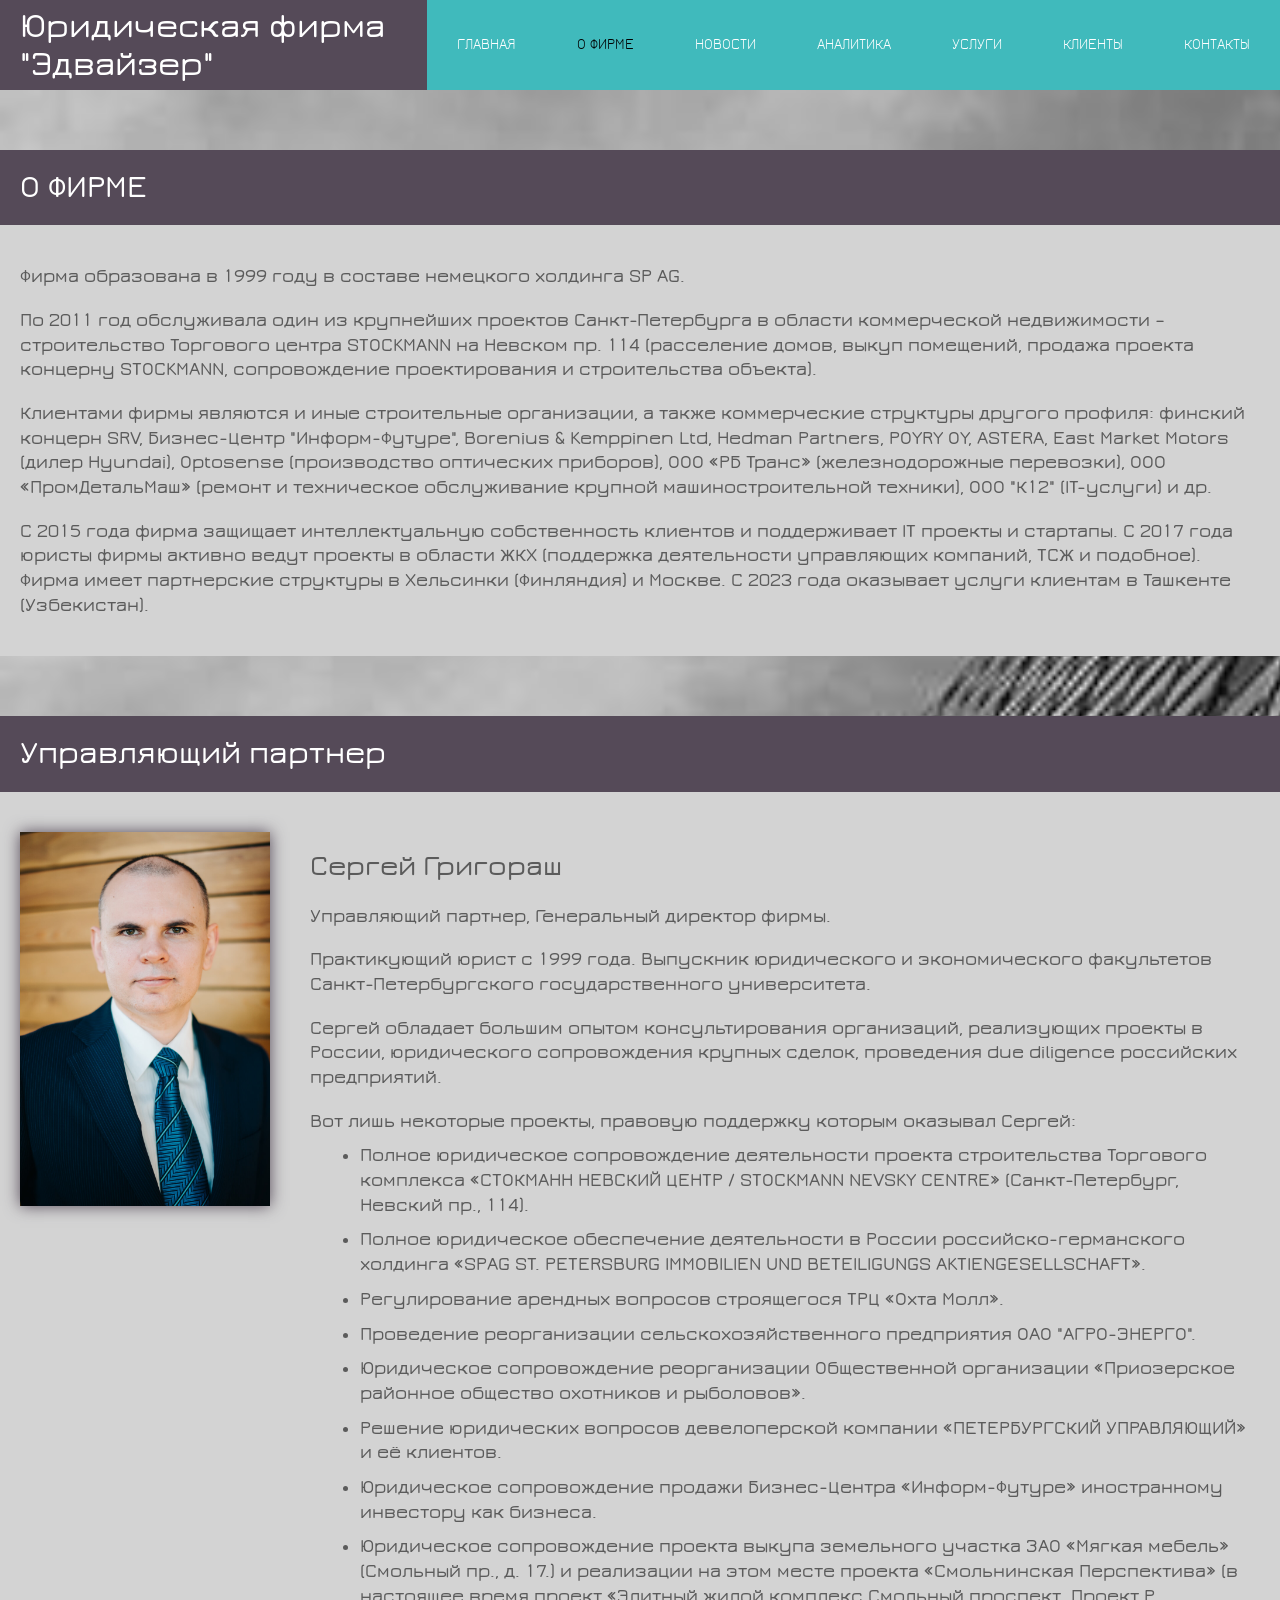
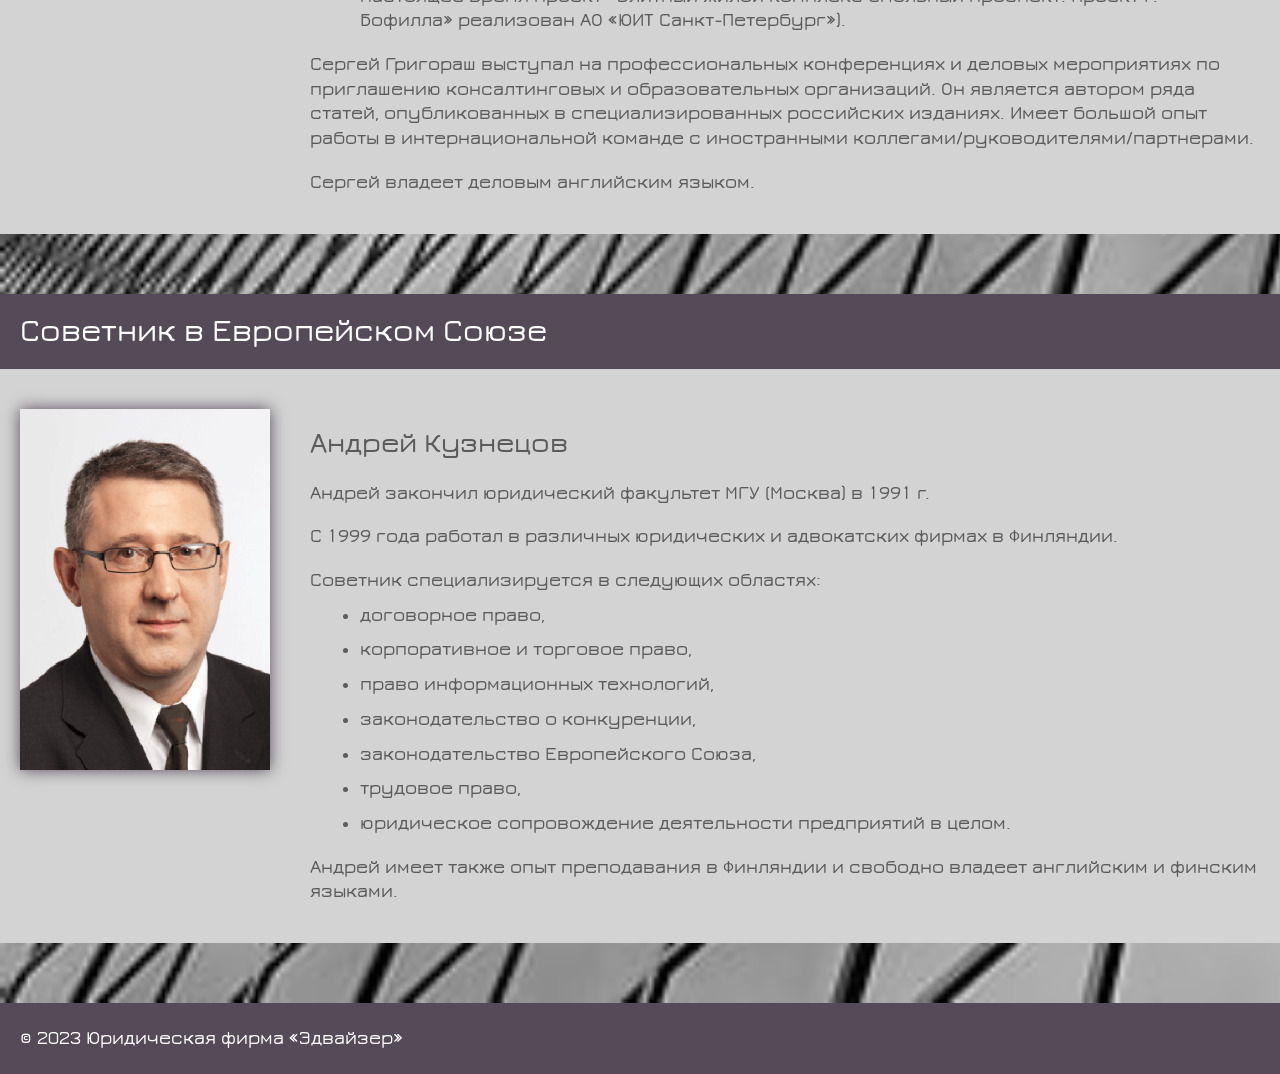
==== commit e77262a3: "ref: ready for prod" ====
--- a/about.html
+++ b/about.html
@@ -41,13 +41,13 @@
         </p>
         <p>
           Клиентами фирмы являются и иные строительные
-          организации, а также коммерческие структуры другого профиля: финский концерн SRV,Бизнес-Центр
+          организации, а также коммерческие структуры другого профиля: финский концерн SRV, Бизнес-Центр
           "Информ-Футуре", Borenius & Kemppinen Ltd, Hedman Partners, POYRY OY, ASTERA, East Market Motors (дилер
           Hyundai), Optosense (производство оптических приборов), ООО «РБ Транс» (железнодорожные перевозки), ООО
           «ПромДетальМаш» (ремонт и техническое обслуживание крупной машиностроительной техники), ООО "К12" (IT-услуги) и др.
         </p>
         <p>
-          С 2015 года фирма также защищает интеллектуальную
+          С 2015 года фирма защищает интеллектуальную
           собственность клиентов и поддерживает IT проекты и стартапы.
           С 2017 года юристы фирмы активно ведут проекты в области ЖКХ (поддержка деятельности управляющих компаний,
           ТСЖ и подобное).
@@ -81,7 +81,7 @@
             <li class="block__list">Проведение реорганизации сельскохозяйственного предприятия ОАО "АГРО-ЭНЕРГО".</li>
             <li class="block__list">Юридическое сопровождение реорганизации Общественной организации «Приозерское
               районное общество
-              охотников и рыболовов»</li>
+              охотников и рыболовов».</li>
             <li class="block__list">Решение юридических вопросов девелоперской компании «ПЕТЕРБУРГСКИЙ УПРАВЛЯЮЩИЙ» и её
               клиентов.</li>
             <li class="block__list">Юридическое сопровождение продажи Бизнес-Центра «Информ-Футуре» иностранному
@@ -89,7 +89,7 @@
             <li class="block__list">Юридическое сопровождение проекта выкупа земельного участка ЗАО «Мягкая мебель»
               (Смольный пр., д. 17.) и
               реализации на этом месте проекта «Смольнинская Перспектива» (в настоящее время проект «Элитный жилой
-              комплекс Смольный проспект. Проект Р. Бофилла» реализует АО «ЮИТ Санкт-Петербург»).</li>
+              комплекс Смольный проспект. Проект Р. Бофилла» реализован АО «ЮИТ Санкт-Петербург»).</li>
           </ul>
           <p>Сергей Григораш выступал на профессиональных конференциях и деловых мероприятиях по приглашению
             консалтинговых и образовательных организаций. Он является автором ряда статей, опубликованных в
@@ -109,7 +109,7 @@
         <article class="block__text">
           <h2>Андрей Кузнецов</h2>
           <p>Андрей закончил юридический факультет МГУ (Москва) в 1991 г.</p>
-          <p>C 1999 года работал в различных юридических и адвокатских фирмах в Финляндии</p>
+          <p>C 1999 года работал в различных юридических и адвокатских фирмах в Финляндии.</p>
           <ul><span class="block__list_header">Советник специализируется в
               следующих областях:</span>
             <li class="block__list">договорное право,</li>
--- a/pages/about.css
+++ b/pages/about.css
@@ -4,43 +4,18 @@
 
 @import url(../blocks/layout/layout.css);
 
-
-/* @import url(../blocks/adress/adress.css); */
-
 @import url(../blocks/block/block.css);
 @import url(../blocks/block/__description/block__description.css);
 @import url(../blocks/block/__list/block__list.css);
 @import url(../blocks/block/__list/_header/block__list_header.css);
-/* @import url(../blocks/block/__map/block__map.css); */
 @import url(../blocks/block/__photo-place/block__photo-place.css);
 @import url(../blocks/block/__photo/block__photo.css);
 @import url(../blocks/block/__text/block__text.css);
 @import url(../blocks/block/__title/block__title.css);
 @import url(../blocks/block/__title/_about-firm/block__title_about-firm.css);
 
-/* @import url(../blocks/card/card.css);
-@import url(../blocks/card/__link/card__link.css);
-@import url(../blocks/card/__links/card__links.css); */
 @import url(../blocks/card/__text/card__text.css);
-/* @import url(../blocks/card/__text/_theme/card__text_theme_white.css);
-@import url(../blocks/card/__text/_type/card__text_type_description.css);
-@import url(../blocks/card/__title/card__title.css); */
 @import url(../blocks/card/_theme/card_theme_dark-grey.css);
-/* @import url(../blocks/card/_theme/card_theme_grey.css);
-@import url(../blocks/card/_theme/card_theme_light-blue.css);
-@import url(../blocks/card/_theme/card_theme_white.css);
-@import url(../blocks/card/_type/card_type_header.css); */
-
-/* @import url(../blocks/cards/cards.css); */
-
-/* @import url(../blocks/client/client.css);
-@import url(../blocks/client/__logo/client__logo.css);
-@import url(../blocks/client/__name/client__name.css);
-
-@import url(../blocks/clients/clients.css); */
-
-/* @import url(../blocks/content/content.css);
-@import url(../blocks/content/__about-firm/content__about-firm.css); */
 
 @import url(../blocks/footer/footer.css);
 
@@ -48,8 +23,6 @@
 @import url(../blocks/header/__title/header__title.css);
 @import url(../blocks/header/__title-link/header__title-link.css);
 
-/* @import url(../blocks/map/map.css); */
-
 @import url(../blocks/nav/nav.css);
 @import url(../blocks/nav/__title/nav__title.css);
 @import url(../blocks/nav/__title/_active/nav__title_activ.css);
